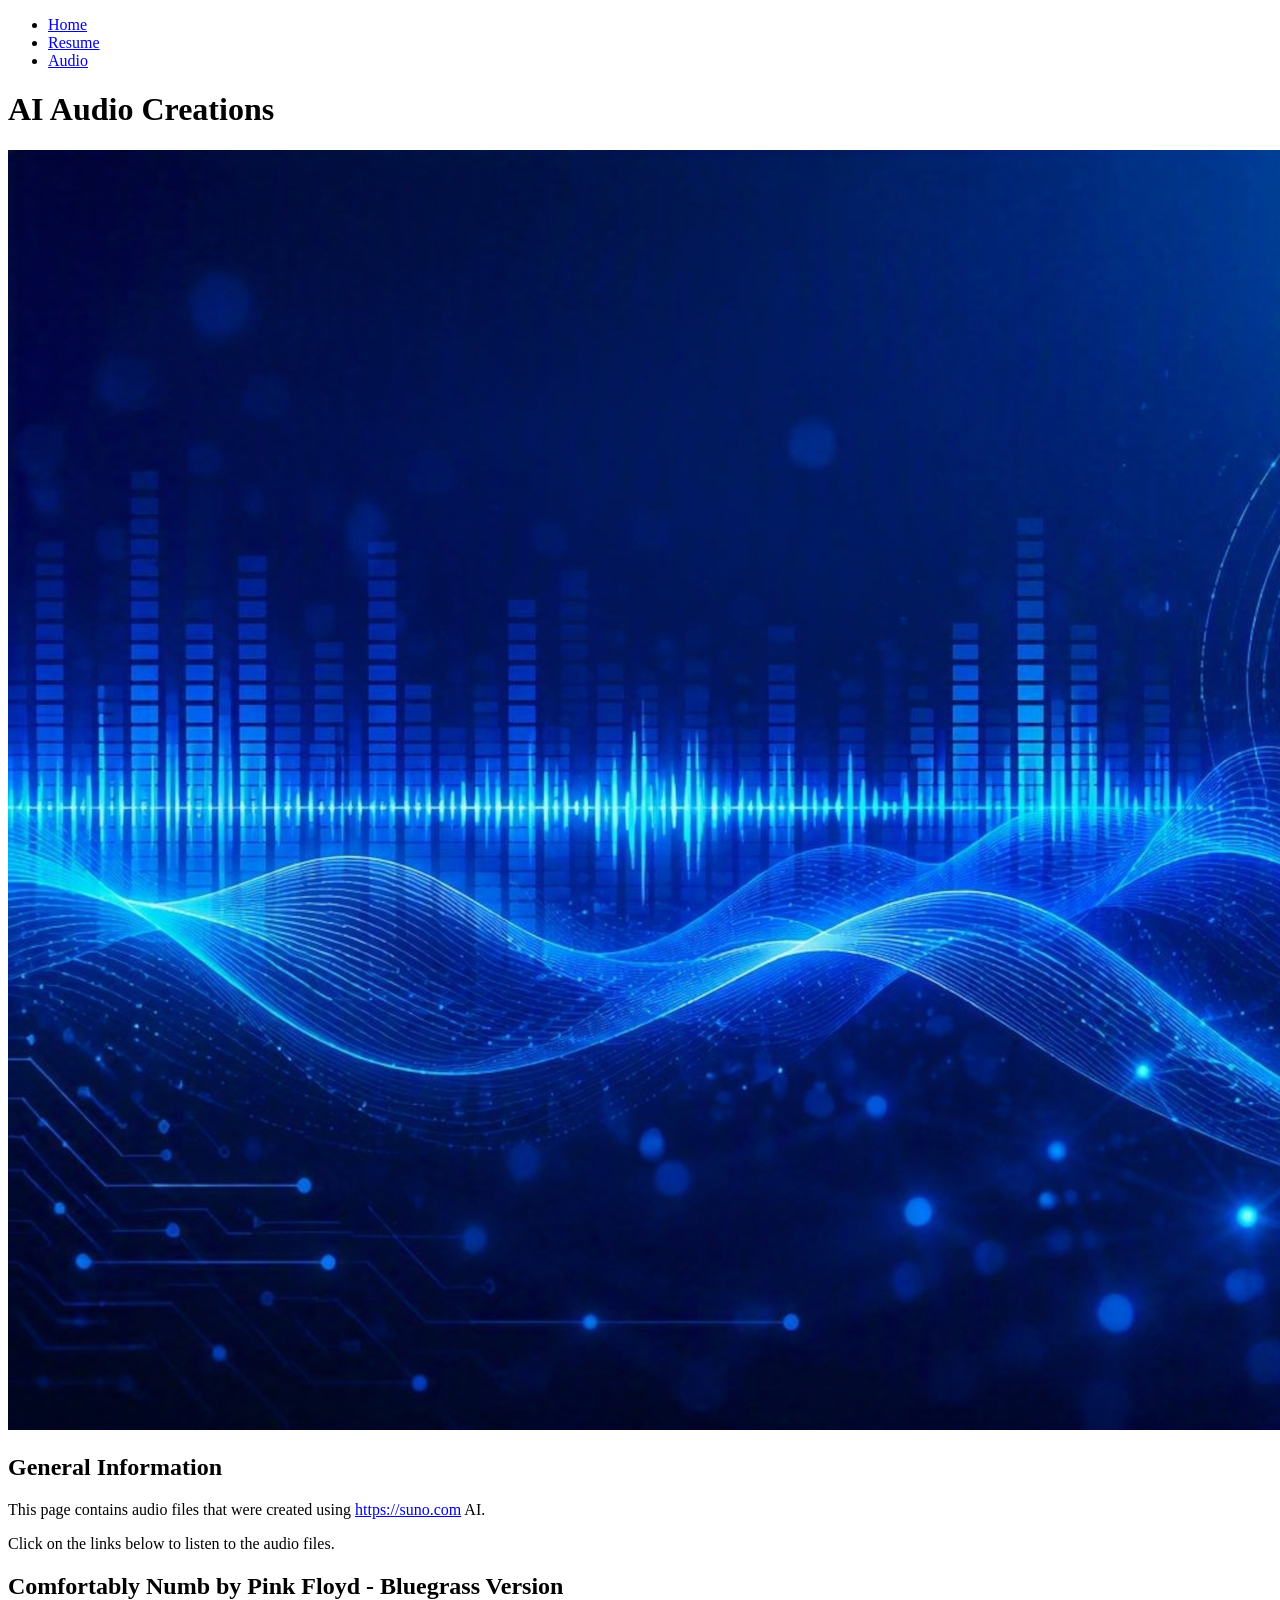
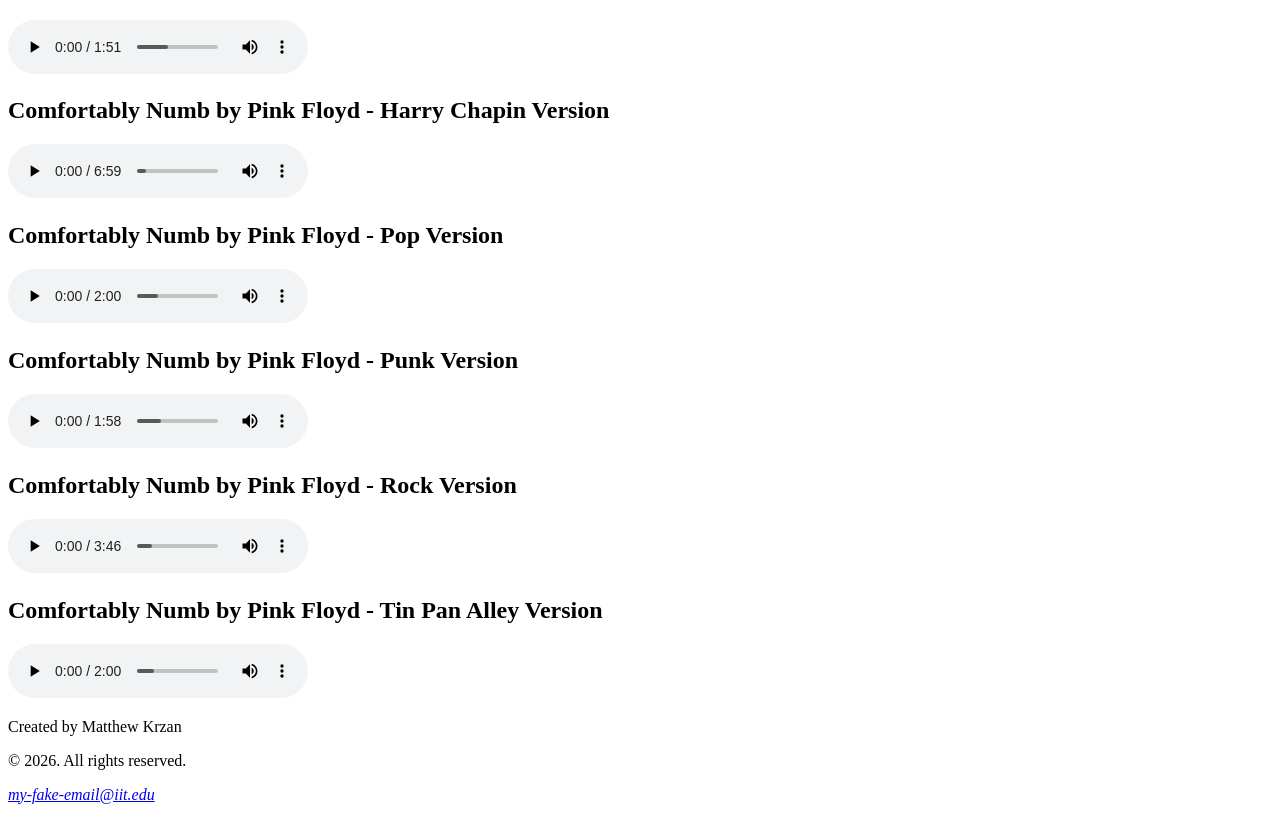
==== audio.html @ 0f4ffd77 "Initial version from Project 1." ====
<!DOCTYPE html>
<html lang="en">
<head>
  <meta charset="utf-8">
  <!-- Disabled for PII and privacy concerns -->
  <meta name="robots" content="noindex, nofollow, noarchive, nosnippet">
  <title>ITMD361 - Project 1 - Audio</title>
</head>
<body>
  <header>
    <nav>
      <ul>
        <li><a href="index.html">Home</a></li>
        <li><a href="resume.html">Resume</a></li>
        <li><a href="audio.html">Audio</a></li>
      </ul>
    </nav>
  </header>
  <h1>AI Audio Creations</h1>
  <img src="images/audio-hero.png" alt="Audio Hero Image">
  <section>
    <h2>General Information</h2>
    <p>This page contains audio files that were created using <a href="https://suno.com" target="_blank" rel="noopener noreferrer">https://suno.com</a> AI.</p>
    <p>Click on the links below to listen to the audio files.</p>
  </section>
  <section>
    <h2>Comfortably Numb by Pink Floyd - Bluegrass Version</h2>
    <audio controls src="media/bluegrass.mp3"></audio>
  </section>
  <section>
    <h2>Comfortably Numb by Pink Floyd - Harry Chapin Version</h2>
    <audio controls src="media/chapin.mp3"></audio>
  </section>
  <section>
    <h2>Comfortably Numb by Pink Floyd - Pop Version</h2>
    <audio controls src="media/pop.mp3"></audio>
  </section>
  <section>
    <h2>Comfortably Numb by Pink Floyd - Punk Version</h2>
    <audio controls src="media/punk.mp3"></audio>
  </section>
  <section>
    <h2>Comfortably Numb by Pink Floyd - Rock Version</h2>
    <audio controls src="media/cn.mp3"></audio>
  </section>
  <section>
    <h2>Comfortably Numb by Pink Floyd - Tin Pan Alley Version</h2>
    <audio controls src="media/tin-pan-alley.mp3"></audio>
  </section>
  <footer>
    <p>Created by Matthew Krzan</p>
    <p>&copy; 2026. All rights reserved.</p>
    <address>
      <p><a href="mailto:my-fake-email@iit.edu">my-fake-email@iit.edu</a></p>
    </address>
  </footer>
</body>
</html>
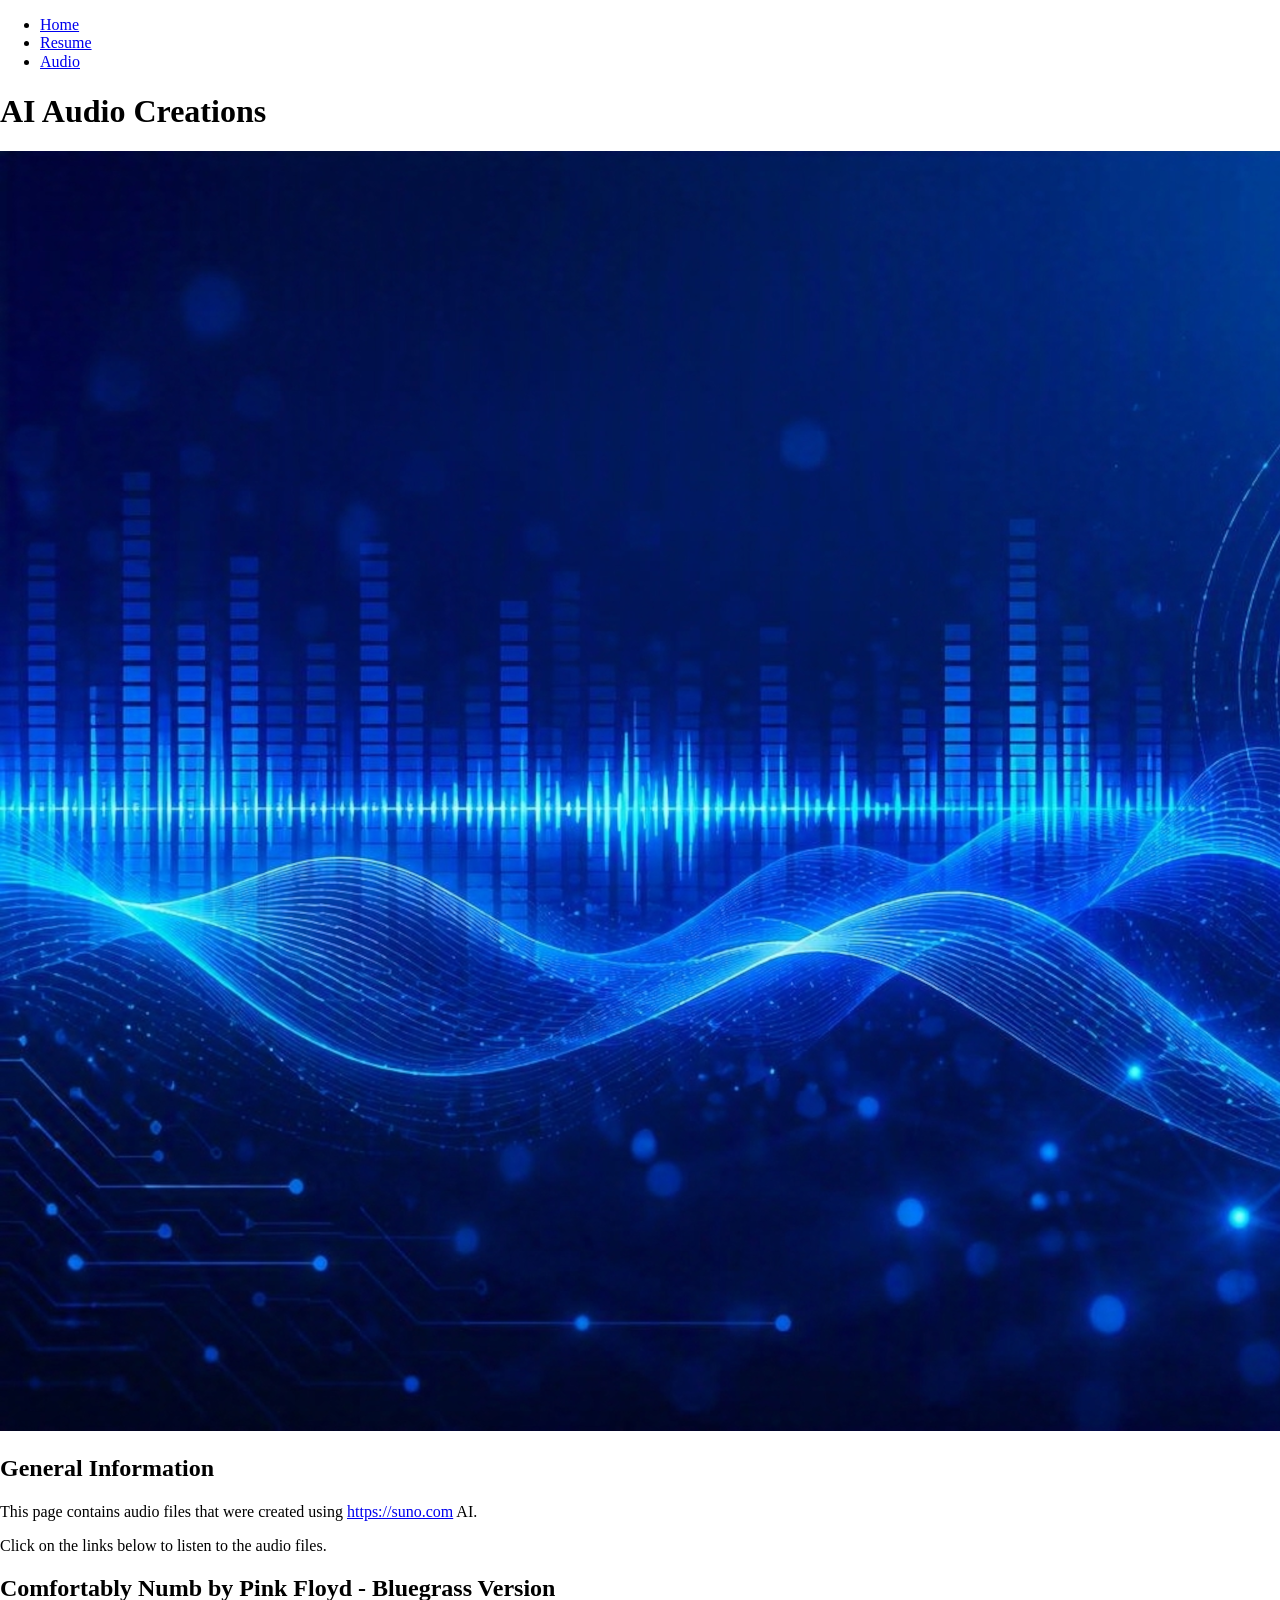
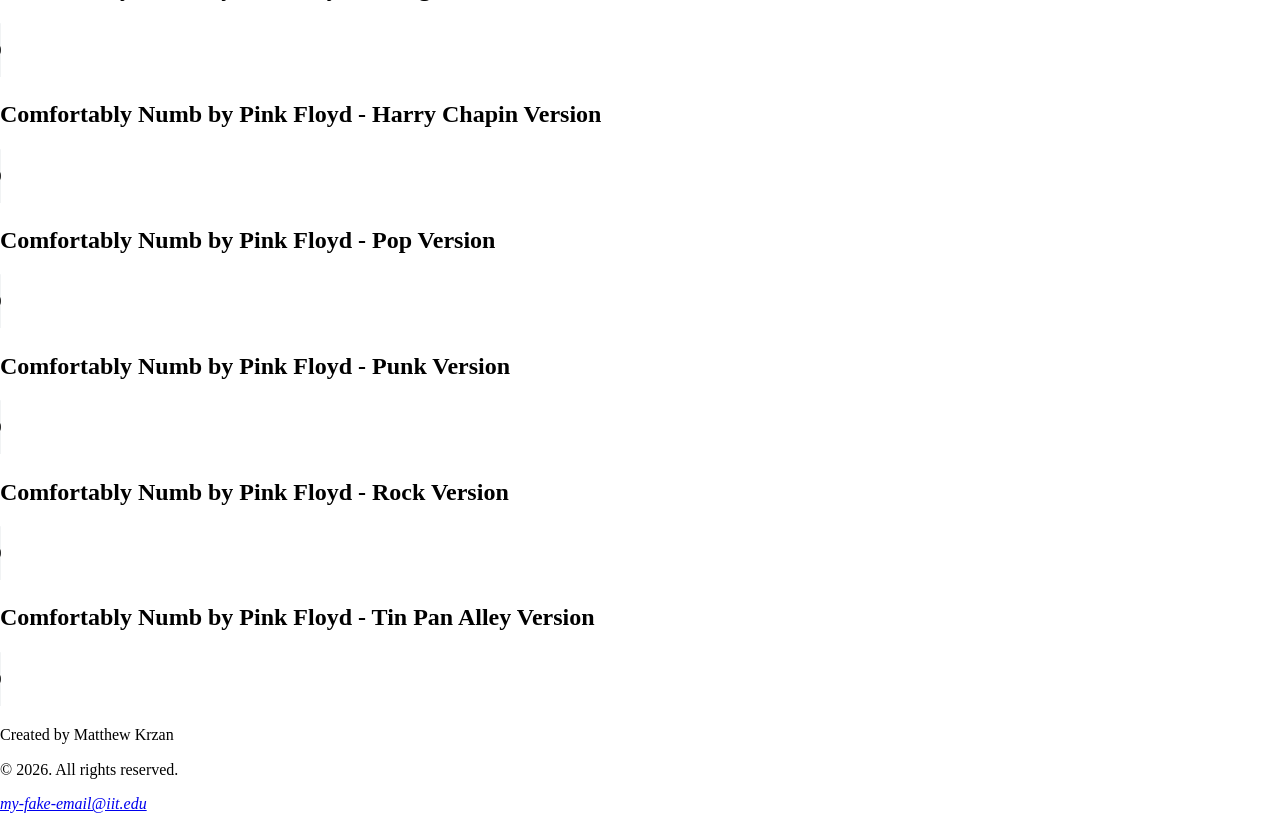
==== commit 6def1edf: "Added normalize.css to reset the browser default styles." ====
--- a/audio.html
+++ b/audio.html
@@ -4,7 +4,8 @@
   <meta charset="utf-8">
   <!-- Disabled for PII and privacy concerns -->
   <meta name="robots" content="noindex, nofollow, noarchive, nosnippet">
-  <title>ITMD361 - Project 1 - Audio</title>
+  <title>ITMD361 - Project 2 - Audio</title>
+  <link rel="stylesheet" type="text/css" href="css/normalize.css">
 </head>
 <body>
   <header>
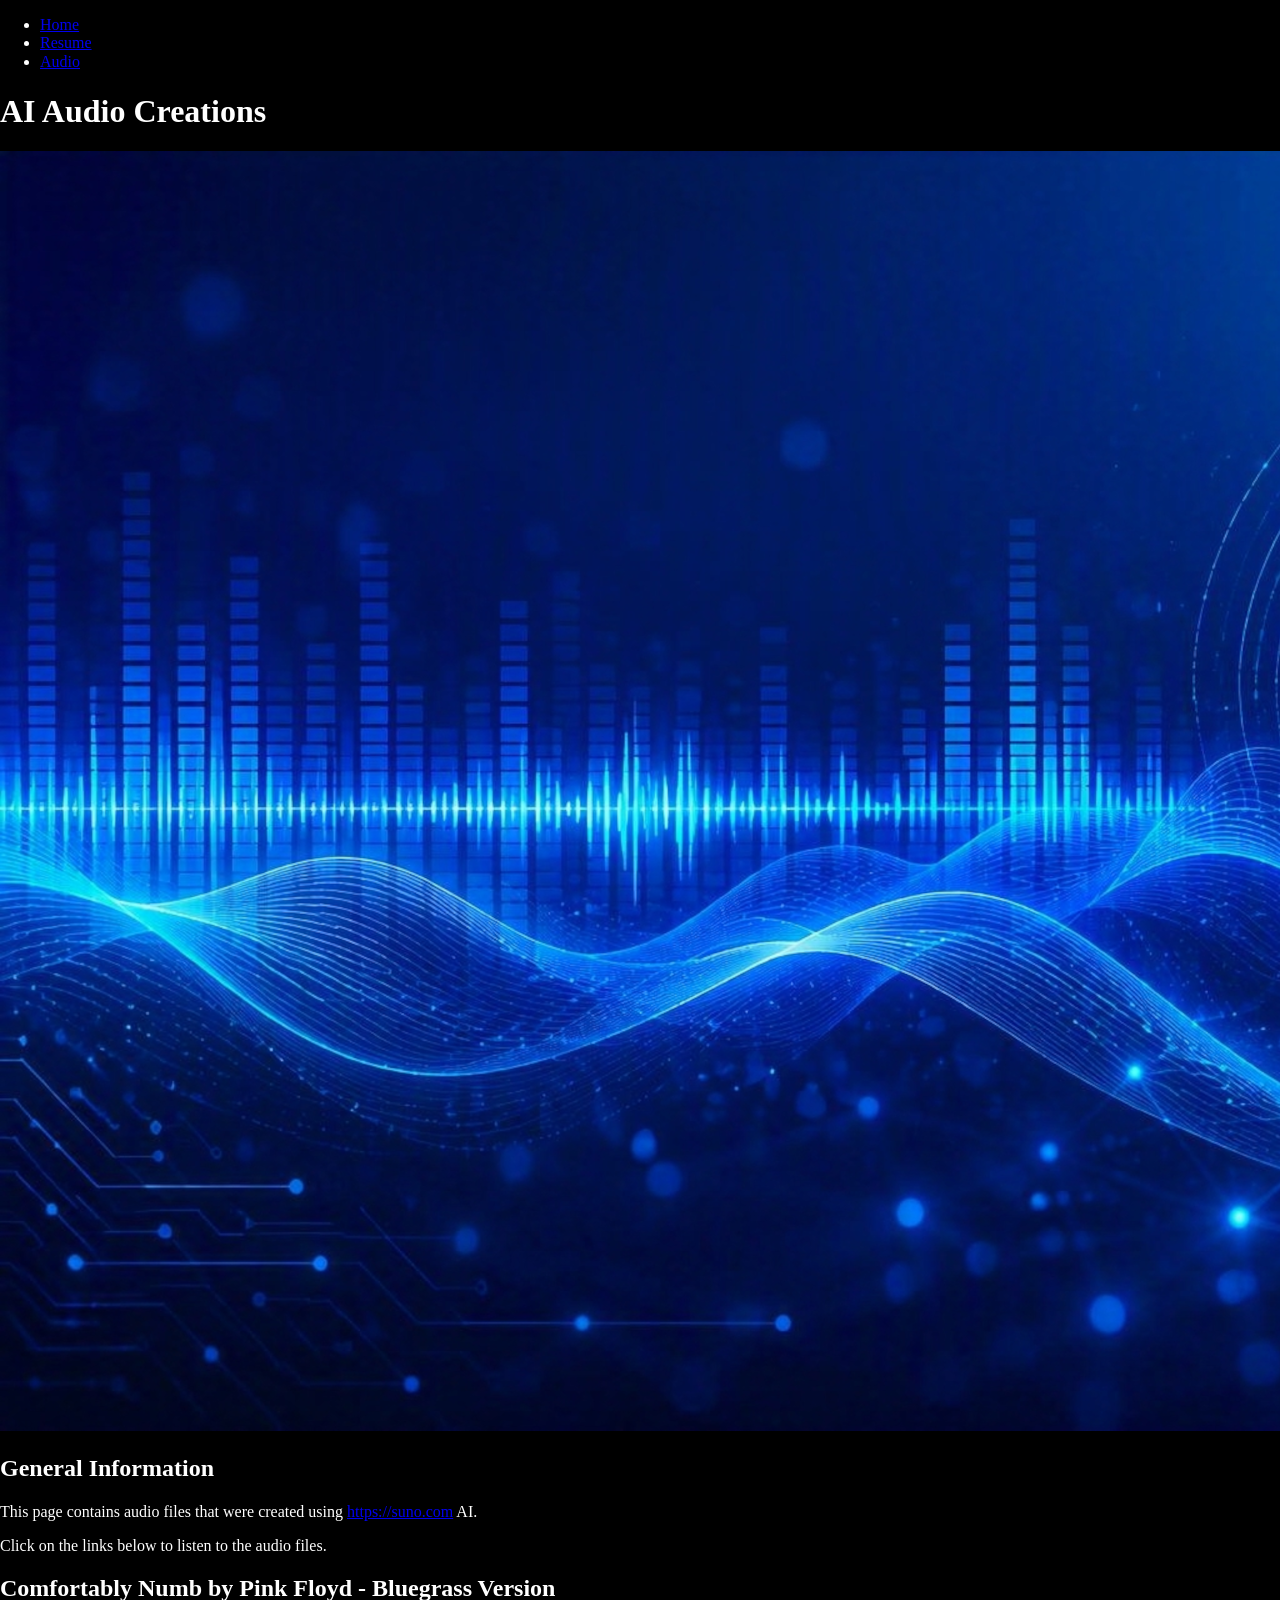
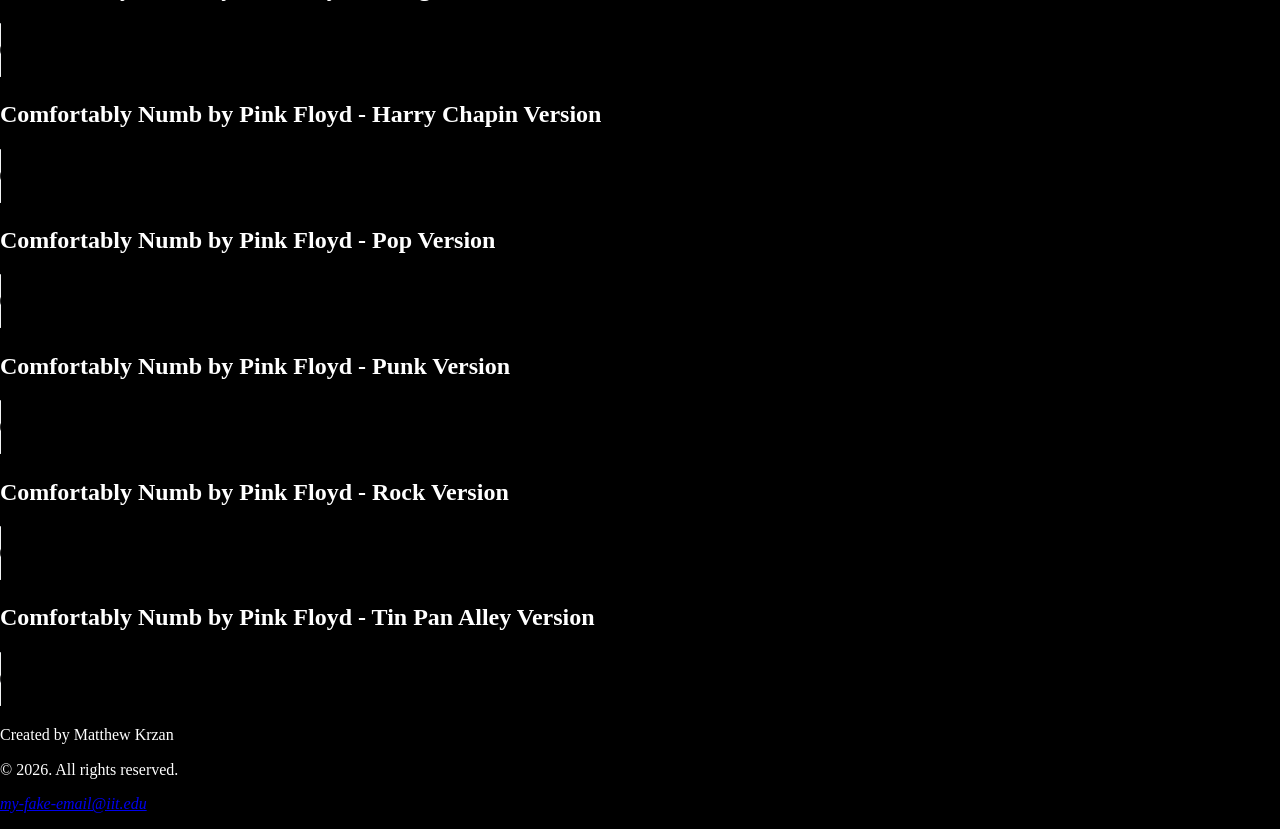
==== commit 97de147a: "Added initial styles.css setting the overall site to dark theme." ====
--- a/audio.html
+++ b/audio.html
@@ -6,6 +6,7 @@
   <meta name="robots" content="noindex, nofollow, noarchive, nosnippet">
   <title>ITMD361 - Project 2 - Audio</title>
   <link rel="stylesheet" type="text/css" href="css/normalize.css">
+  <link rel="stylesheet" type="text/css" href="css/styles.css">
 </head>
 <body>
   <header>
--- a/css/styles.css
+++ b/css/styles.css
@@ -0,0 +1,5 @@
+body {
+  /* set the basic styles for dark theme */
+  background-color: #000000;
+  color: #ffffff;
+}
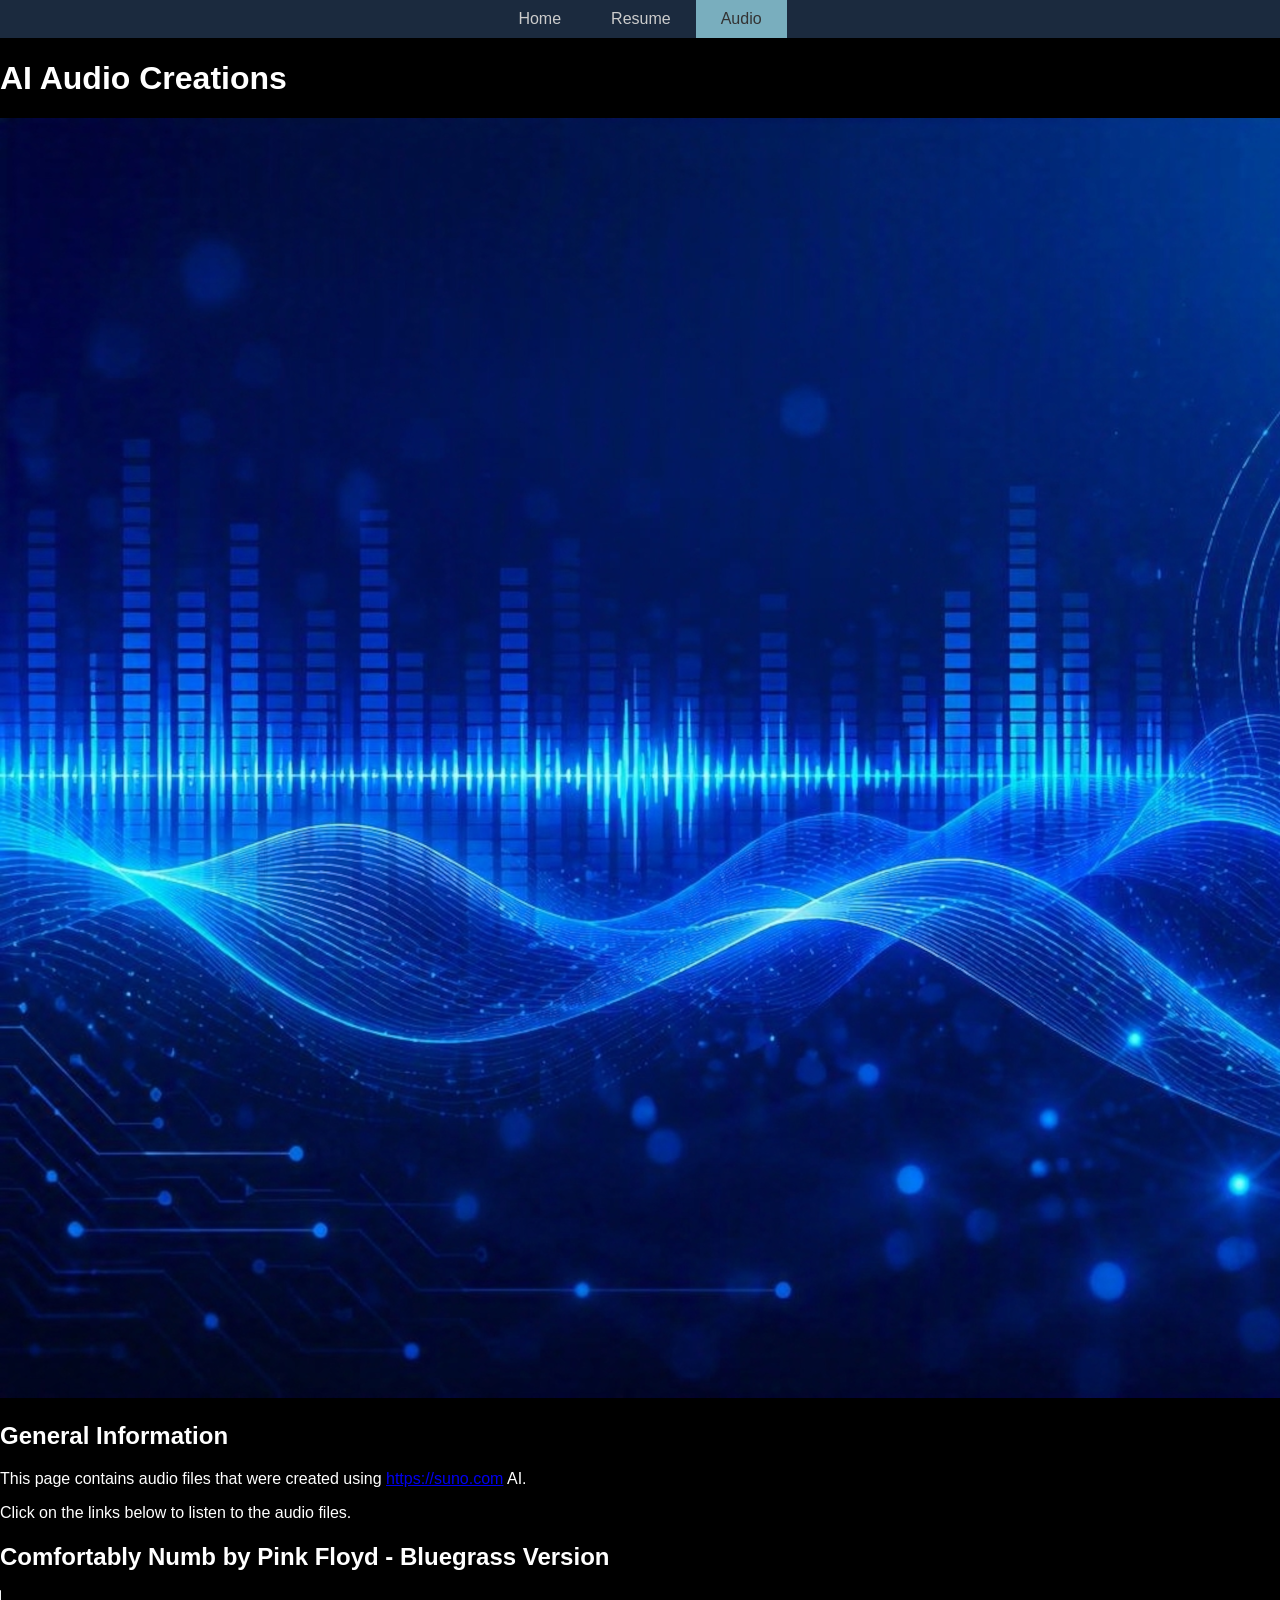
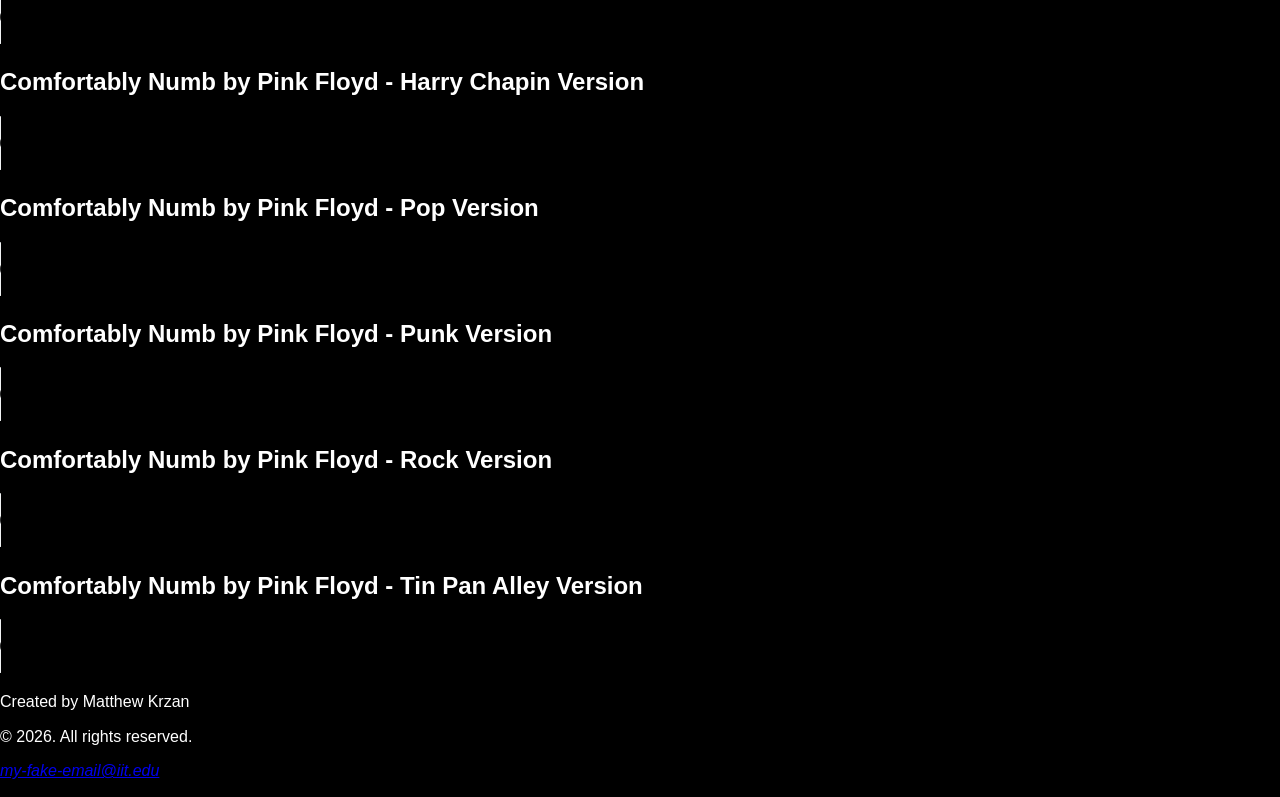
==== commit d3e122ca: "Added basic nav bar style to site." ====
--- a/audio.html
+++ b/audio.html
@@ -10,11 +10,11 @@
 </head>
 <body>
   <header>
-    <nav>
+    <nav id="main-nav">
       <ul>
         <li><a href="index.html">Home</a></li>
         <li><a href="resume.html">Resume</a></li>
-        <li><a href="audio.html">Audio</a></li>
+        <li class="active"><a href="audio.html">Audio</a></li>
       </ul>
     </nav>
   </header>
--- a/css/styles.css
+++ b/css/styles.css
@@ -2,4 +2,38 @@
   /* set the basic styles for dark theme */
   background-color: #000000;
   color: #ffffff;
+  font-family: "Noto Sans", sans-serif;
 }
+
+/* Main navigation styles */
+#main-nav {
+  display: flex;
+  justify-content: center;
+  background-color: #1b2a3e;
+}
+
+#main-nav ul {
+  list-style-type: none;
+  margin: 0;
+  padding: 0;
+}
+
+#main-nav ul li {
+  float: left;
+}
+
+#main-nav ul li a {
+  padding: 10px 25px;
+  display: block;
+  text-decoration: none;
+  color: #ccc;
+}
+
+#main-nav ul li a:hover {
+  text-decoration: underline;
+}
+
+#main-nav ul li.active a {
+  background-color: #79aebe;
+  color: #333;
+}
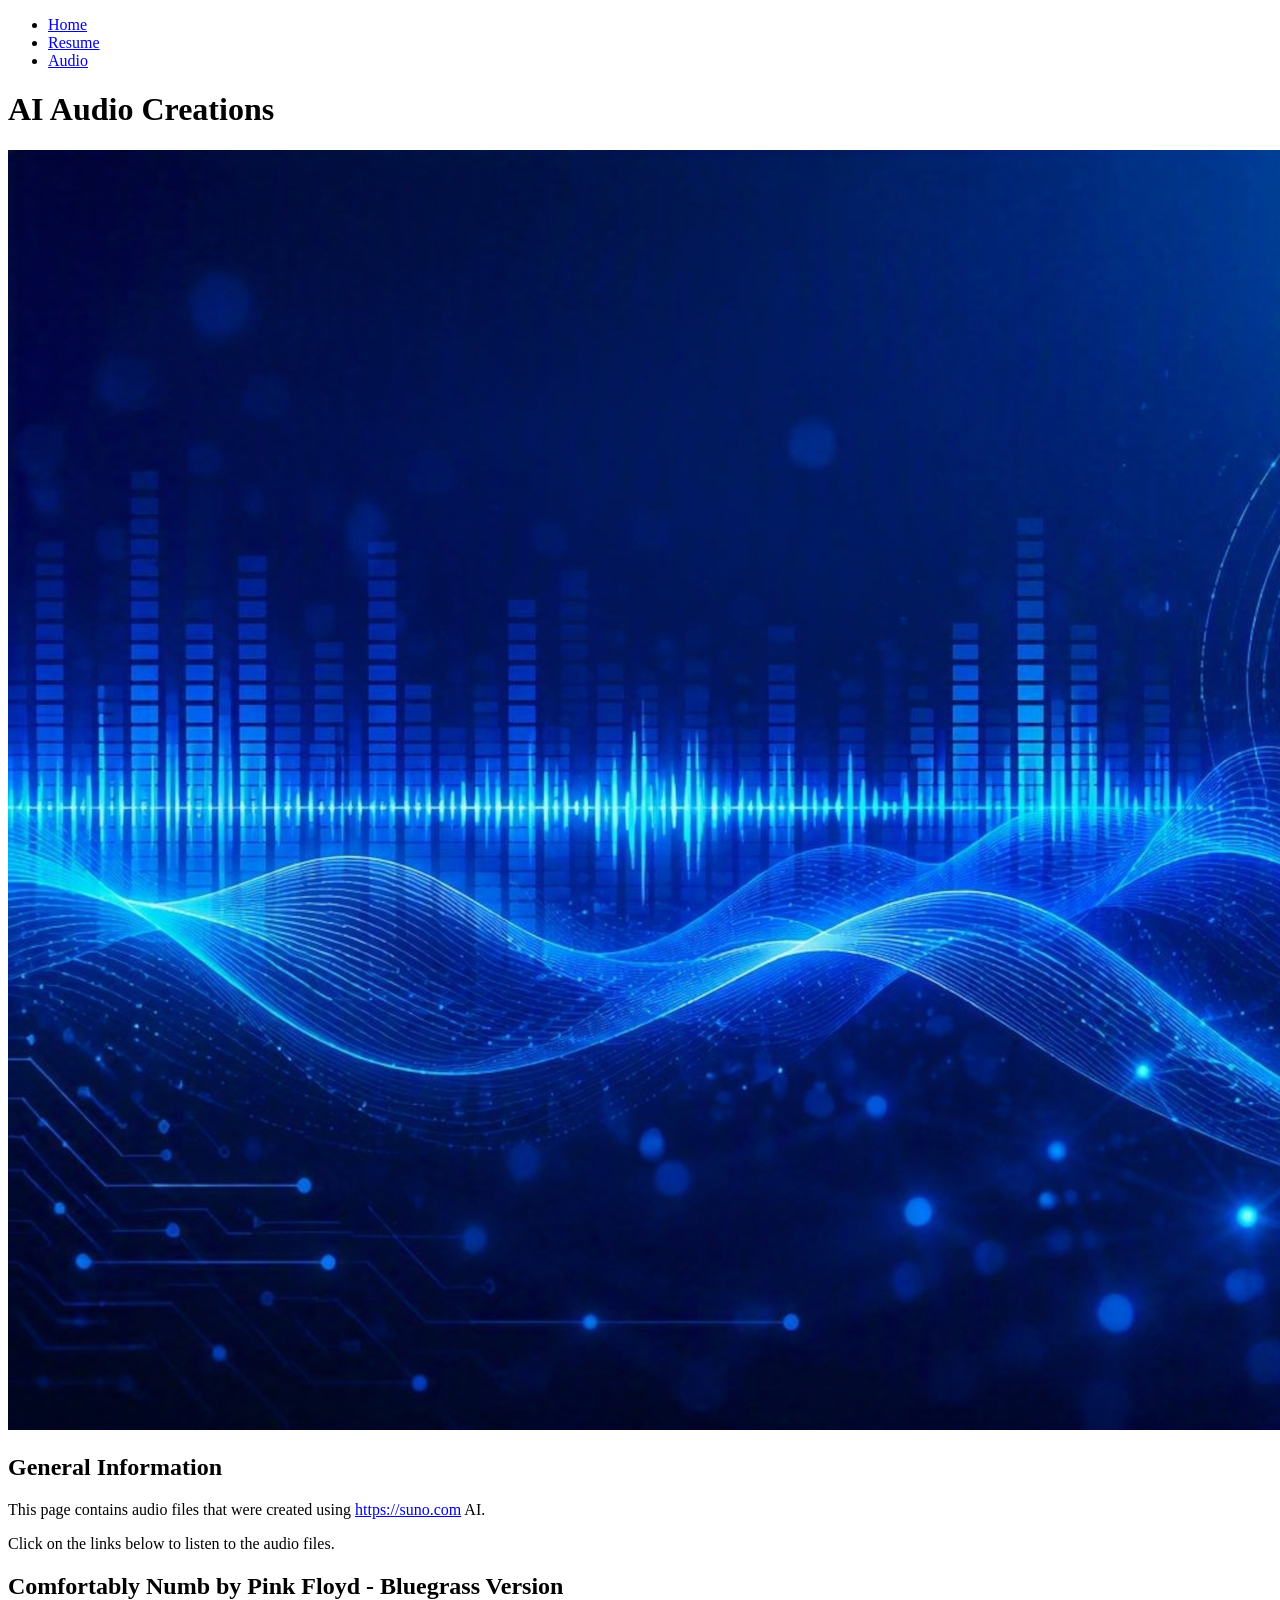
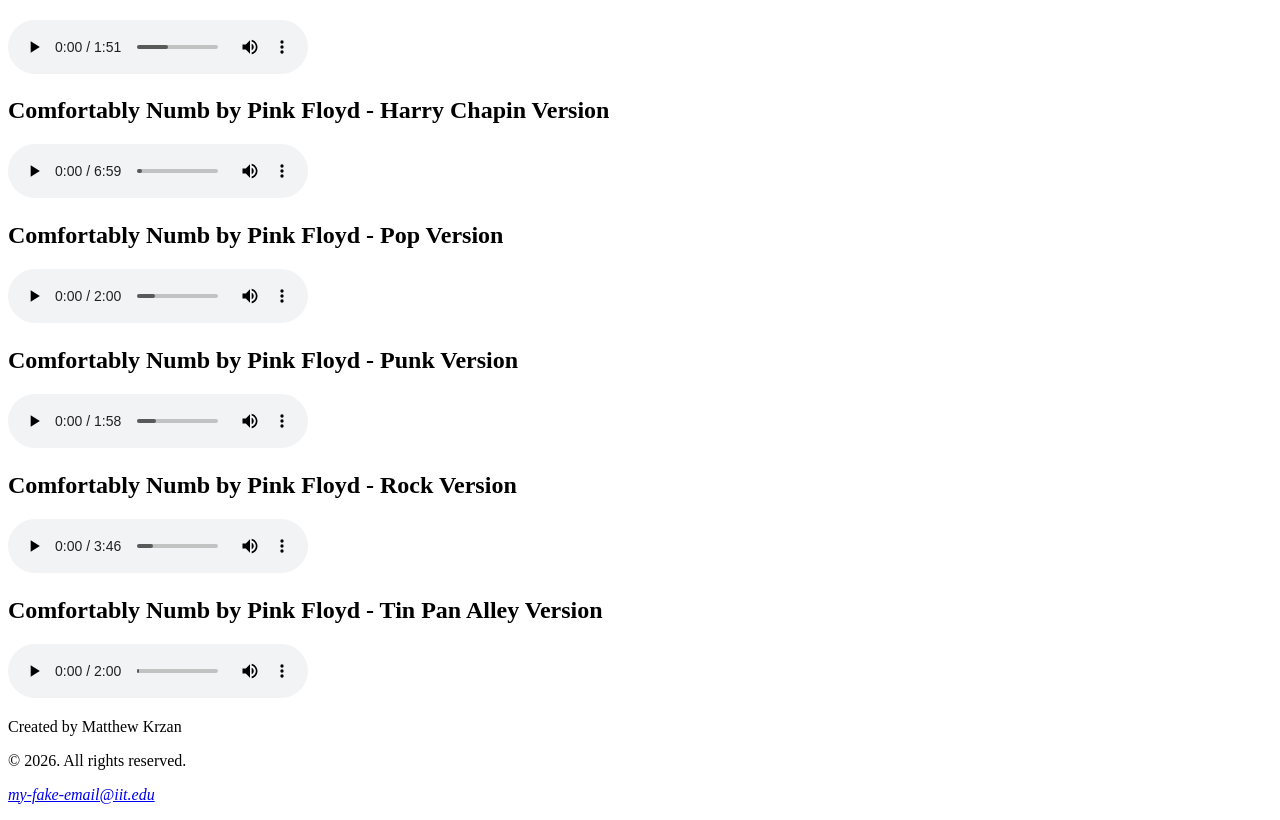
==== commit 217896ec: "Updated pages for Project 2 basic structure." ====
--- a/audio.html
+++ b/audio.html
@@ -5,16 +5,14 @@
   <!-- Disabled for PII and privacy concerns -->
   <meta name="robots" content="noindex, nofollow, noarchive, nosnippet">
   <title>ITMD361 - Project 2 - Audio</title>
-  <link rel="stylesheet" type="text/css" href="css/normalize.css">
-  <link rel="stylesheet" type="text/css" href="css/styles.css">
 </head>
 <body>
   <header>
-    <nav id="main-nav">
+    <nav>
       <ul>
         <li><a href="index.html">Home</a></li>
         <li><a href="resume.html">Resume</a></li>
-        <li class="active"><a href="audio.html">Audio</a></li>
+        <li><a href="audio.html">Audio</a></li>
       </ul>
     </nav>
   </header>
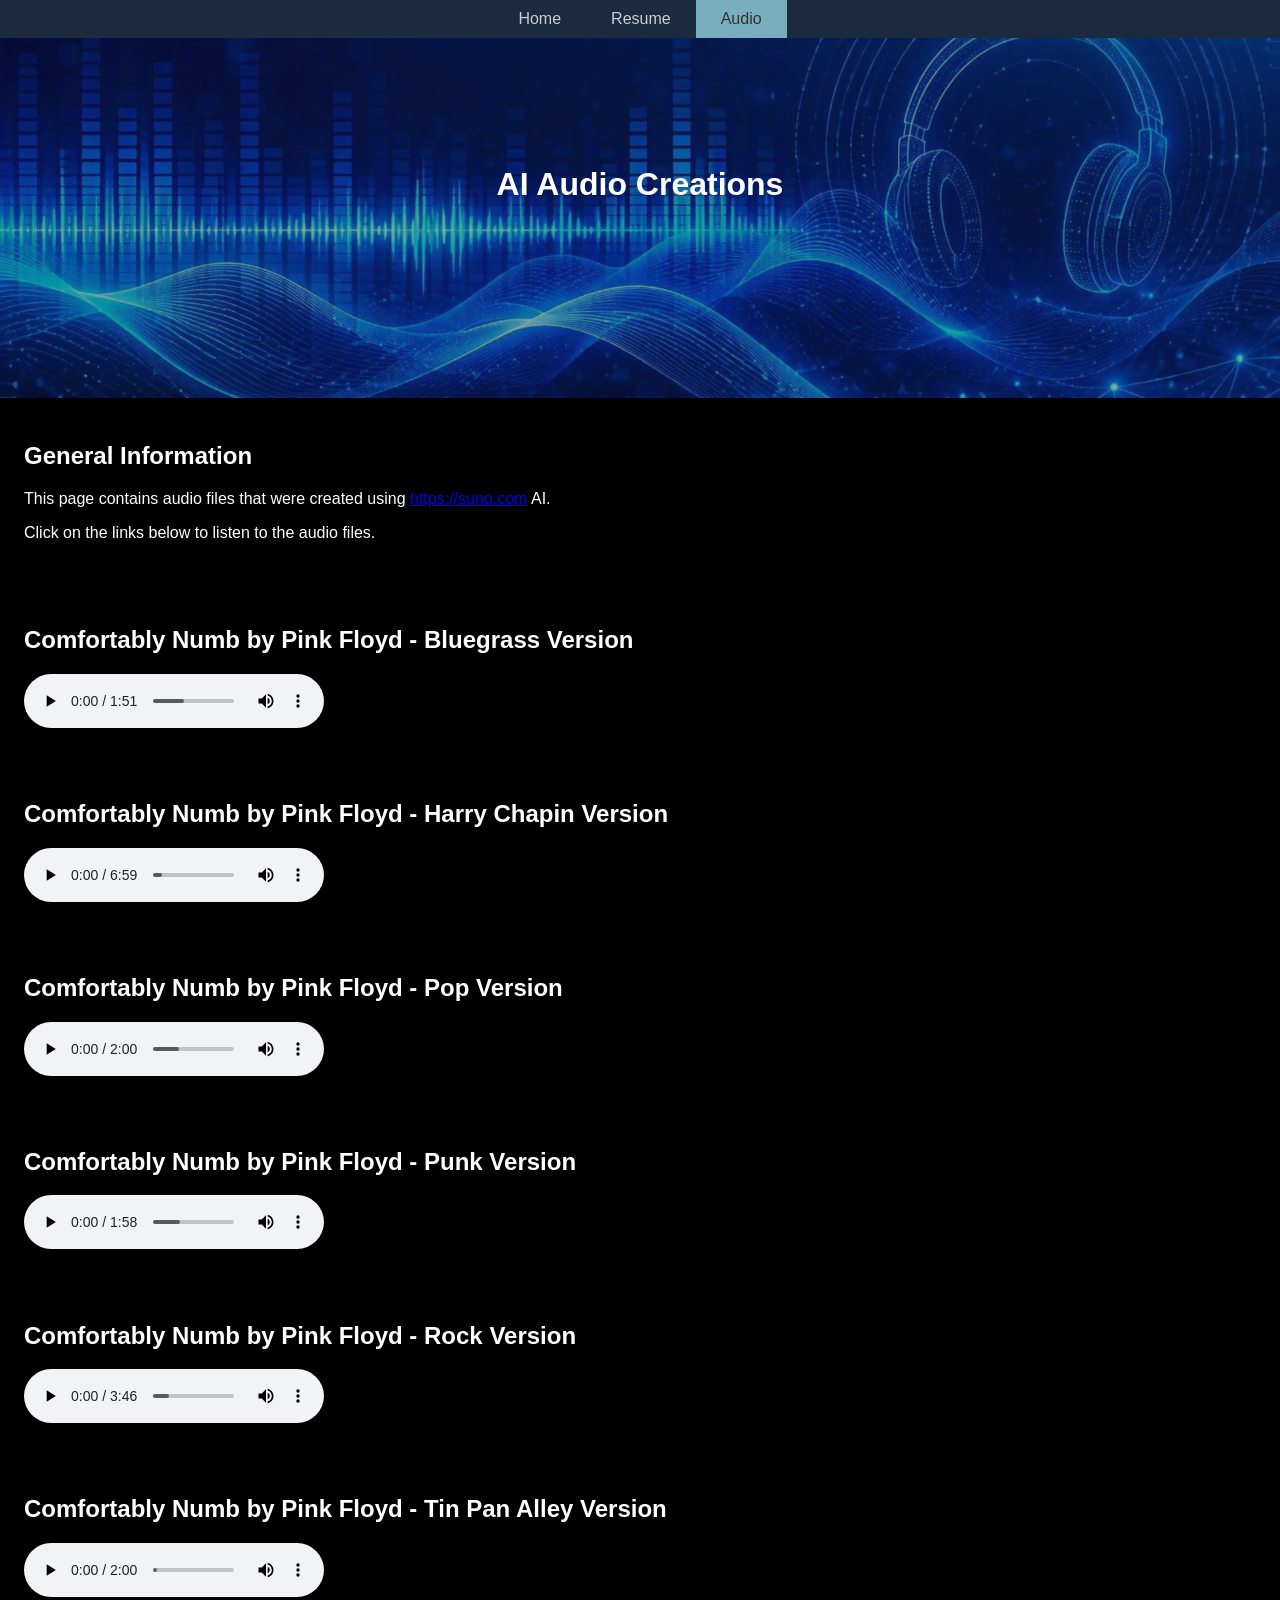
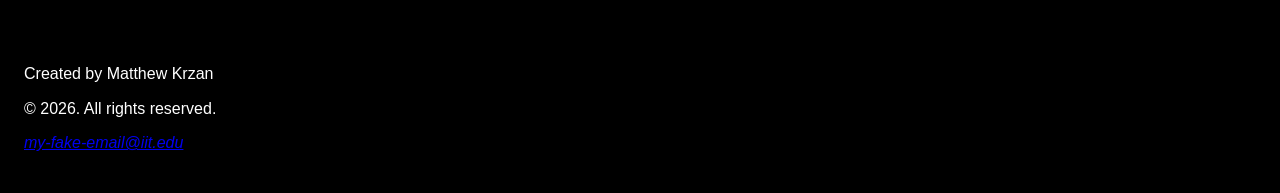
==== commit 538f4231: "Added styles for hero image. This causes the content to float over the hero image. The primary headi" ====
--- a/audio.html
+++ b/audio.html
@@ -5,19 +5,23 @@
   <!-- Disabled for PII and privacy concerns -->
   <meta name="robots" content="noindex, nofollow, noarchive, nosnippet">
   <title>ITMD361 - Project 2 - Audio</title>
+  <link rel="stylesheet" type="text/css" href="css/normalize.css">
+  <link rel="stylesheet" type="text/css" href="css/styles.css">
 </head>
 <body>
   <header>
-    <nav>
+    <nav id="main-nav">
       <ul>
         <li><a href="index.html">Home</a></li>
         <li><a href="resume.html">Resume</a></li>
-        <li><a href="audio.html">Audio</a></li>
+        <li class="active"><a href="audio.html">Audio</a></li>
       </ul>
     </nav>
   </header>
+  <section class="hero">
+    <img src="images/audio-hero.png" alt="Audio Hero Image">
+  </section>
   <h1>AI Audio Creations</h1>
-  <img src="images/audio-hero.png" alt="Audio Hero Image">
   <section>
     <h2>General Information</h2>
     <p>This page contains audio files that were created using <a href="https://suno.com" target="_blank" rel="noopener noreferrer">https://suno.com</a> AI.</p>
--- a/css/styles.css
+++ b/css/styles.css
@@ -0,0 +1,93 @@
+/* Set the basic body styles for dark theme */
+body {
+  background-color: #000000;
+  color: #ffffff;
+  font-family: "Noto Sans", sans-serif;
+}
+
+/* Styles for all sections and footer except for the hero section */
+body > section:not(.hero),
+body > footer {
+  position: relative;
+  z-index: 1;
+  background-color: #000000;
+  padding: 1.5rem;
+}
+
+/* Sticky header styles */
+header {
+  position: sticky;
+  top: 0;
+  z-index: 1000;
+}
+
+/* Main navigation styles */
+#main-nav {
+  display: flex;
+  justify-content: center;
+  background-color: #1b2a3e;
+}
+
+#main-nav ul {
+  list-style-type: none;
+  margin: 0;
+  padding: 0;
+}
+
+#main-nav ul li {
+  float: left;
+}
+
+#main-nav ul li a {
+  padding: 10px 25px;
+  display: block;
+  text-decoration: none;
+  color: #ccc;
+}
+
+#main-nav ul li a:hover {
+  text-decoration: underline;
+}
+
+#main-nav ul li.active a {
+  background-color: #79aebe;
+  color: #333;
+}
+
+/* Primary heading style to float over the hero section */
+body > h1 {
+  position: absolute;
+  top: calc(20vh - 38px);
+  left: 1.5rem;
+  right: 1.5rem;
+  z-index: 1;
+  margin: 0;
+  padding: 1.5rem;
+  text-align: center;
+}
+
+/* Hero section styles */
+.hero {
+  position: sticky;
+  top: 0;
+  height: 70vh;
+  min-height: 360px;
+  overflow: hidden;
+  z-index: 0;
+  display: grid;
+  place-items: center;
+  background-color: #111;
+}
+
+.hero {
+  height: 20vh;
+}
+
+.hero img {
+  position: absolute;
+  inset: 0;
+  width: 100%;
+  height: 100%;
+  object-fit: cover;
+  opacity: 0.65;
+}
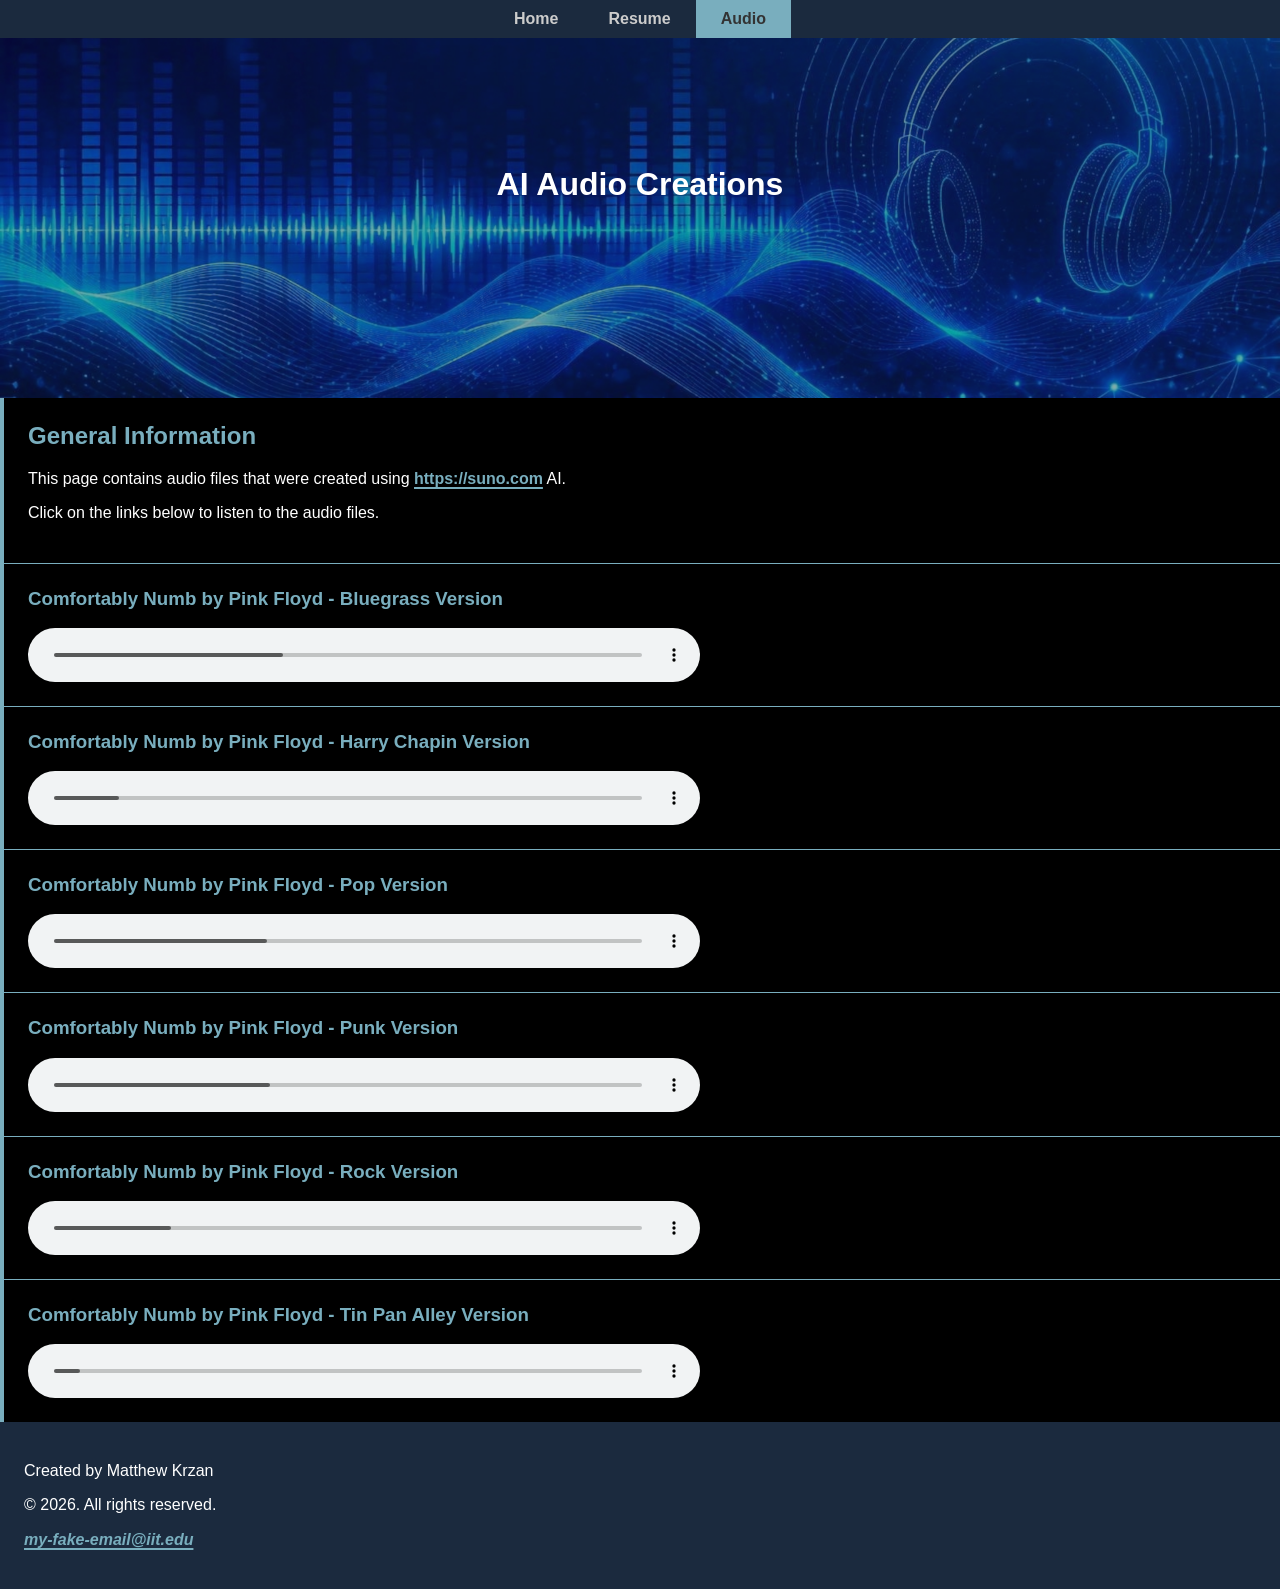
==== commit 58cc24c0: "Added style for audio page." ====
--- a/audio.html
+++ b/audio.html
@@ -7,6 +7,7 @@
   <title>ITMD361 - Project 2 - Audio</title>
   <link rel="stylesheet" type="text/css" href="css/normalize.css">
   <link rel="stylesheet" type="text/css" href="css/styles.css">
+  <link rel="stylesheet" type="text/css" href="css/audio.css">
 </head>
 <body>
   <header>
@@ -22,33 +23,33 @@
     <img src="images/audio-hero.png" alt="Audio Hero Image">
   </section>
   <h1>AI Audio Creations</h1>
-  <section>
+  <section class="audio-info">
     <h2>General Information</h2>
     <p>This page contains audio files that were created using <a href="https://suno.com" target="_blank" rel="noopener noreferrer">https://suno.com</a> AI.</p>
     <p>Click on the links below to listen to the audio files.</p>
   </section>
-  <section>
-    <h2>Comfortably Numb by Pink Floyd - Bluegrass Version</h2>
+  <section class="audio-track">
+    <h3>Comfortably Numb by Pink Floyd - Bluegrass Version</h3>
     <audio controls src="media/bluegrass.mp3"></audio>
   </section>
-  <section>
-    <h2>Comfortably Numb by Pink Floyd - Harry Chapin Version</h2>
+  <section class="audio-track">
+    <h3>Comfortably Numb by Pink Floyd - Harry Chapin Version</h3>
     <audio controls src="media/chapin.mp3"></audio>
   </section>
-  <section>
-    <h2>Comfortably Numb by Pink Floyd - Pop Version</h2>
+  <section class="audio-track">
+    <h3>Comfortably Numb by Pink Floyd - Pop Version</h3>
     <audio controls src="media/pop.mp3"></audio>
   </section>
-  <section>
-    <h2>Comfortably Numb by Pink Floyd - Punk Version</h2>
+  <section class="audio-track">
+    <h3>Comfortably Numb by Pink Floyd - Punk Version</h3>
     <audio controls src="media/punk.mp3"></audio>
   </section>
-  <section>
-    <h2>Comfortably Numb by Pink Floyd - Rock Version</h2>
+  <section class="audio-track">
+    <h3>Comfortably Numb by Pink Floyd - Rock Version</h3>
     <audio controls src="media/cn.mp3"></audio>
   </section>
-  <section>
-    <h2>Comfortably Numb by Pink Floyd - Tin Pan Alley Version</h2>
+  <section class="audio-track">
+    <h3>Comfortably Numb by Pink Floyd - Tin Pan Alley Version</h3>
     <audio controls src="media/tin-pan-alley.mp3"></audio>
   </section>
   <footer>
--- a/css/styles.css
+++ b/css/styles.css
@@ -1,8 +1,28 @@
 /* Set the basic body styles for dark theme */
 body {
-  background-color: #000000;
+  background-color: #1b2a3e;
   color: #ffffff;
   font-family: "Noto Sans", sans-serif;
+  min-height: 100vh;
+  display: flex;
+  flex-direction: column;
+}
+
+/* Content link styles */
+a {
+  color: #79aebe;
+  font-weight: 700;
+  text-decoration-thickness: 2px;
+  text-underline-offset: 0.2em;
+}
+
+a:hover {
+  color: #b8e4ec;
+}
+
+a:focus-visible {
+  outline: 3px solid #b8e4ec;
+  outline-offset: 4px;
 }
 
 /* Styles for all sections and footer except for the hero section */
@@ -91,3 +111,9 @@
   object-fit: cover;
   opacity: 0.65;
 }
+
+/* Footer styles */
+body > footer {
+  background-color: #1b2a3e;
+  margin-top: auto;
+}
--- a/css/audio.css
+++ b/css/audio.css
@@ -0,0 +1,28 @@
+/* Audio info styles */
+.audio-info {
+  border-left: 4px solid #79aebe;
+}
+
+.audio-info h2 {
+  color: #79aebe;
+  font-size: 1.5rem;
+  margin-top: 0;
+}
+
+/* Audio track styles */
+.audio-track {
+  border-top: 1px solid #79aebe;
+  padding-top: 1rem;
+  border-left: 4px solid #79aebe;
+}
+
+.audio-track h3 {
+  color: #79aebe;
+  margin-top: 0;
+}
+
+.audio-track audio {
+  display: block;
+  width: min(100%, 42rem);
+  accent-color: #79aebe;
+}
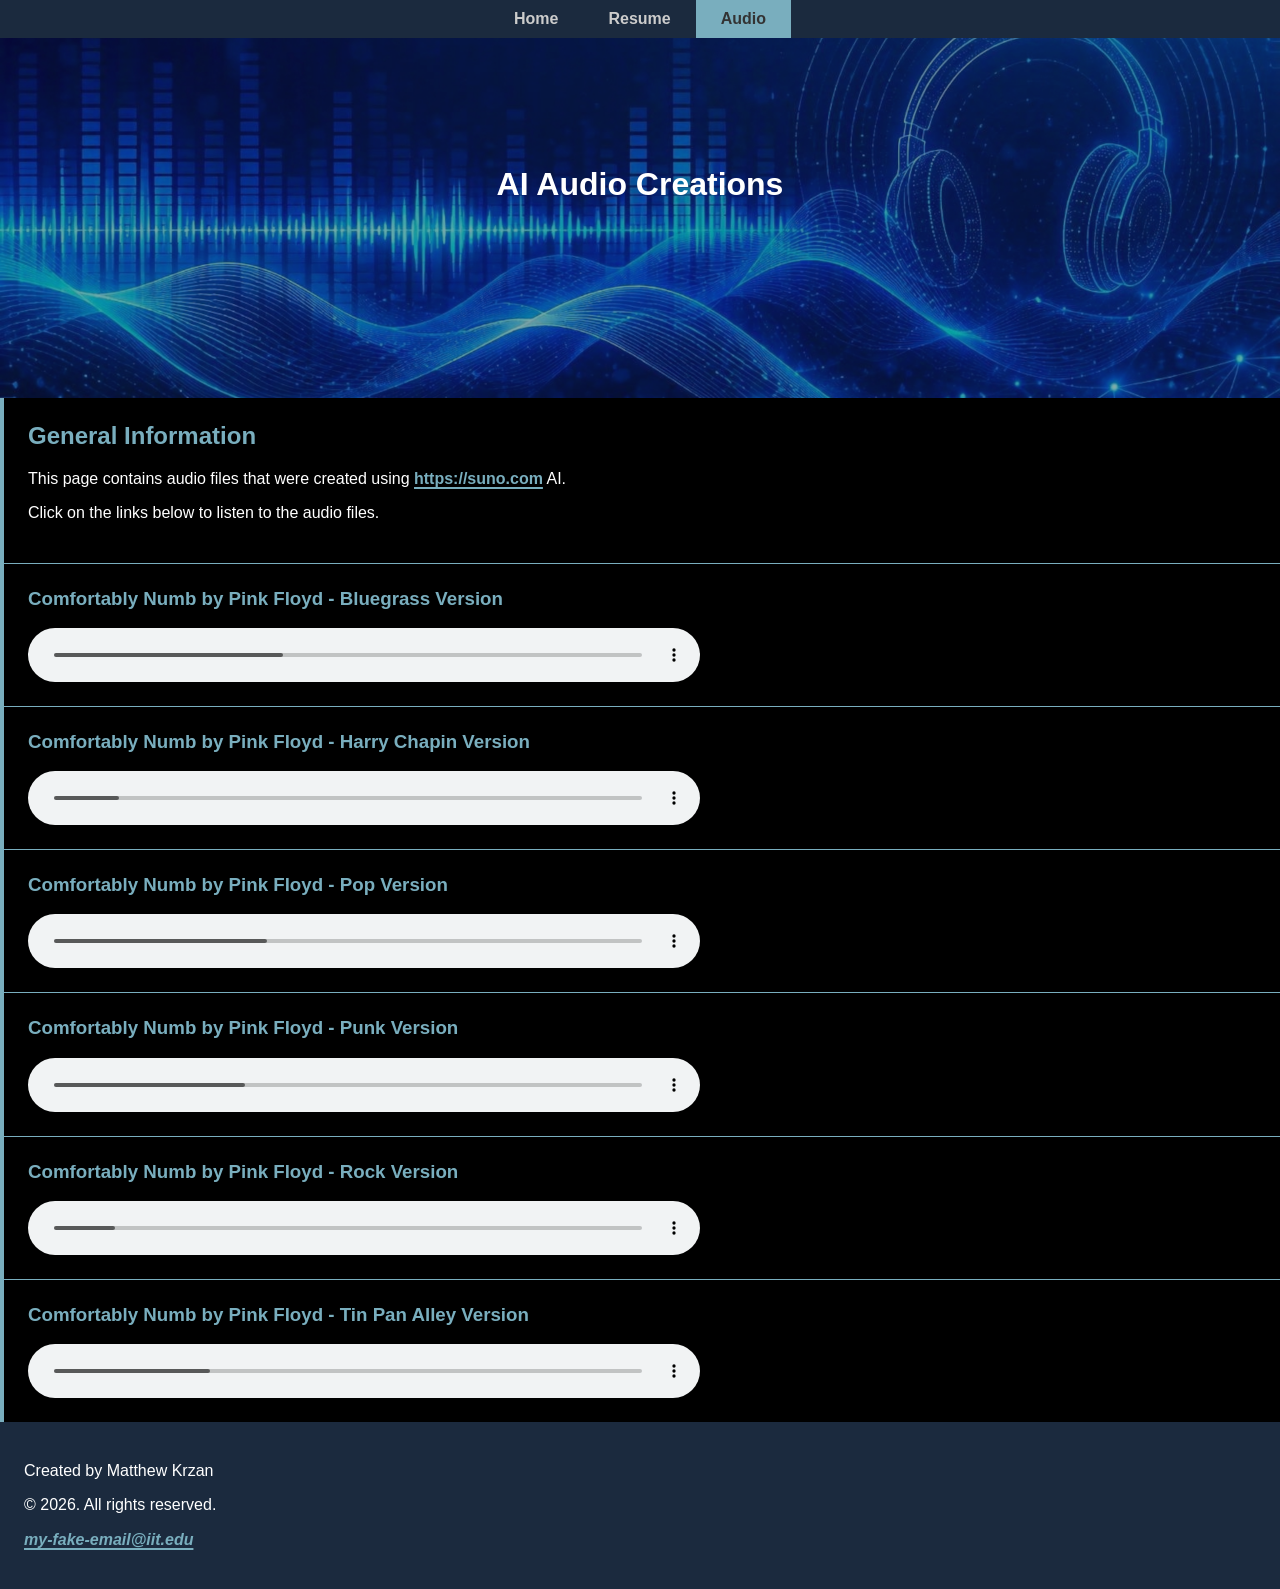
==== commit be4515b9: "Unified css files per professors feedback." ====
--- a/audio.html
+++ b/audio.html
@@ -7,7 +7,6 @@
   <title>ITMD361 - Project 2 - Audio</title>
   <link rel="stylesheet" type="text/css" href="css/normalize.css">
   <link rel="stylesheet" type="text/css" href="css/styles.css">
-  <link rel="stylesheet" type="text/css" href="css/audio.css">
 </head>
 <body>
   <header>
--- a/css/styles.css
+++ b/css/styles.css
@@ -112,6 +112,94 @@
   opacity: 0.65;
 }
 
+/* Styles for the home-info section */
+.home-info {
+  margin: 0 auto;
+  border-left: 4px solid #79aebe;
+  box-shadow: 0 10px 24px #00000059;
+}
+
+.home-info h2 {
+  margin-top: 0;
+  color: #b8e4ec;
+}
+
+.home-info p {
+  line-height: 1.7;
+}
+
+.home-info p:first-of-type {
+  margin-top: 0;
+}
+
+/* Styles for the resume-content sections */
+.resume-content {
+  position: relative;
+  z-index: 1;
+  background-color: #1b2a3e;
+}
+
+.resume-content > section {
+  margin: 1rem 0 0;
+  box-sizing: border-box;
+  border-left: 4px solid #79aebe;
+  padding: 1.5rem;
+  padding-bottom: 0.5rem;
+  background-color: #000000;
+}
+
+.resume-content > section h2 {
+  margin: 0 0 1.25rem;
+  padding-bottom: 0.6rem;
+  border-bottom: 1px solid #38566a;
+  color: #b8e4ec;
+  font-size: 1.5rem;
+  letter-spacing: 0.03em;
+}
+
+.resume-content > section h3 {
+  color: #ffffff;
+  font-size: 1.1rem;
+}
+
+.resume-content > section p,
+.resume-content > section li {
+  line-height: 1.65;
+}
+
+.resume-content > section ul {
+  padding-left: 1.25rem;
+}
+
+/* Audio info styles */
+.audio-info {
+  border-left: 4px solid #79aebe;
+}
+
+.audio-info h2 {
+  color: #79aebe;
+  font-size: 1.5rem;
+  margin-top: 0;
+}
+
+/* Audio track styles */
+.audio-track {
+  border-top: 1px solid #79aebe;
+  padding-top: 1rem;
+  border-left: 4px solid #79aebe;
+}
+
+.audio-track h3 {
+  color: #79aebe;
+  margin-top: 0;
+}
+
+.audio-track audio {
+  display: block;
+  width: min(100%, 42rem);
+  accent-color: #79aebe;
+}
+
 /* Footer styles */
 body > footer {
   background-color: #1b2a3e;
